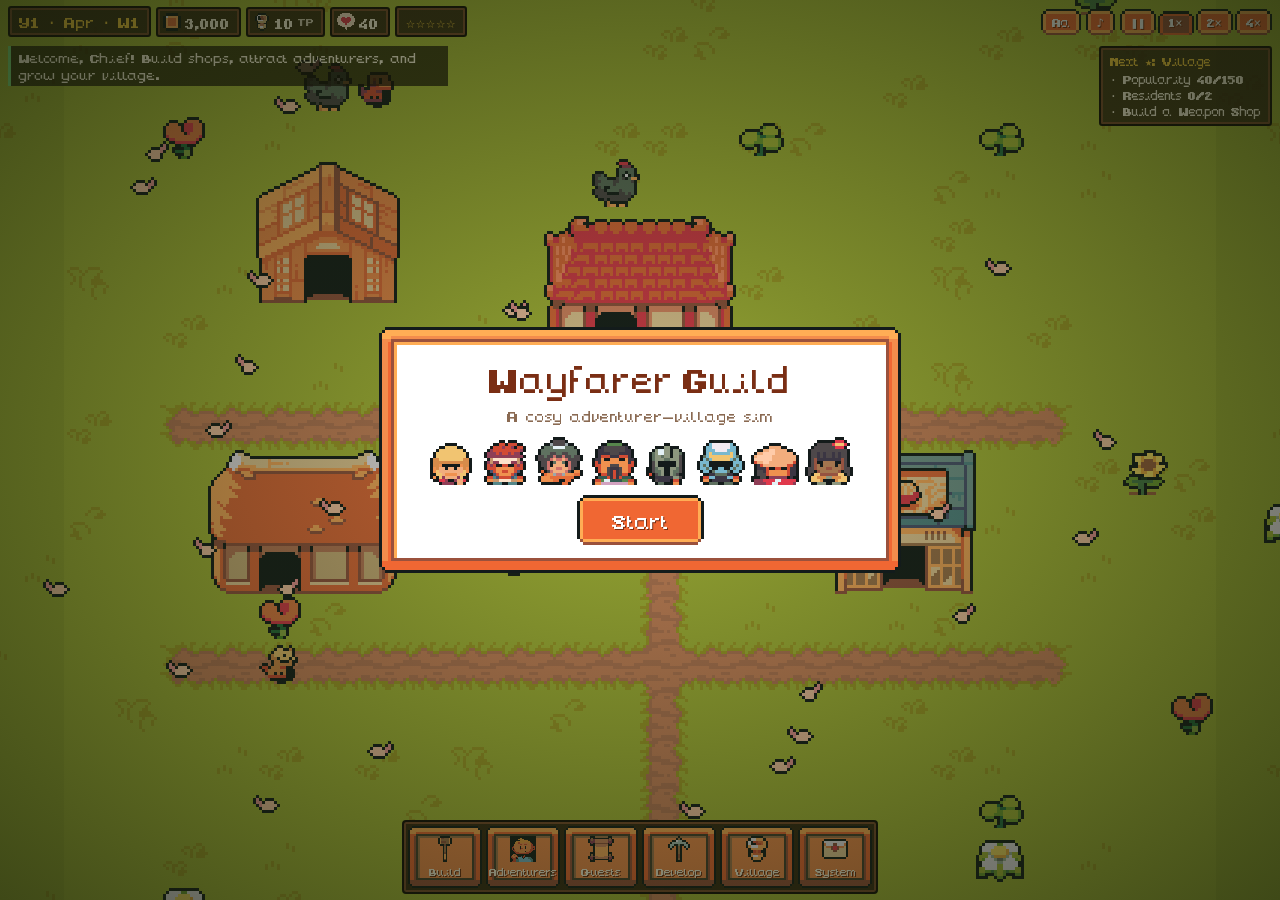
==== v2/index.html @ a8964cb6 "feat(v2): Wayfarer Guild v2 game (bundled)" ====
<!doctype html>
<html lang="en">
<head>
<meta charset="utf-8">
<meta name="viewport" content="width=device-width, initial-scale=1, maximum-scale=1, user-scalable=no, viewport-fit=cover">
<meta name="mobile-web-app-capable" content="yes">
<meta name="apple-mobile-web-app-capable" content="yes">
<meta name="theme-color" content="#2b1a10">
<title>Wayfarer Guild</title>
<link rel="icon" href="assets/items/GoldCup.png">
<link rel="stylesheet" href="css/style.css">
</head>
<body>
<div id="app">
  <canvas id="view"></canvas>

  <header id="topbar">
    <div class="tb-left">
      <div class="chip date" id="tb-date">Y1 · Apr · W1</div>
      <div class="chip" title="Gold"><img src="assets/items/GoldCoin.png" class="px ic"><span id="tb-gold">0</span></div>
      <div class="chip" title="Town Points (earned monthly from monster kills)"><img src="assets/items/SilverCup.png" class="px ic"><span id="tb-tp">0</span><small>TP</small></div>
      <div class="chip" title="Popularity"><img src="assets/ui/emote/emote27.png" class="px ic"><span id="tb-pop">0</span></div>
      <div class="chip stars" id="tb-stars" title="Village rank">☆☆☆☆☆</div>
    </div>
    <div class="tb-right">
      <button class="btn sm" id="btn-names" title="Show names">Aa</button>
      <button class="btn sm" id="btn-sound" title="Sound">♪</button>
      <div class="speed" id="speed">
        <button class="btn sm" data-speed="0">❚❚</button>
        <button class="btn sm on" data-speed="1">1×</button>
        <button class="btn sm" data-speed="2">2×</button>
        <button class="btn sm" data-speed="4">4×</button>
      </div>
    </div>
  </header>

  <div id="ticker"></div>
  <div id="inspector" class="win hidden"></div>
  <div id="goals" title="Goals for the next village star"></div>
  <div id="buildbar" class="hidden"></div>

  <nav id="menu">
    <button class="mbtn" data-panel="build"><img class="px" src="assets/items/w_Hammer.png"><span>Build</span></button>
    <button class="mbtn" data-panel="people"><img class="px" src="assets/chars/Villager.face.png"><span>Adventurers</span></button>
    <button class="mbtn" data-panel="quests"><img class="px" src="assets/items/ScrollEmpty.png"><span>Quests</span></button>
    <button class="mbtn" data-panel="develop"><img class="px" src="assets/items/w_Pickaxe.png"><span>Develop</span></button>
    <button class="mbtn" data-panel="village"><img class="px" src="assets/items/GoldCup.png"><span>Village</span></button>
    <button class="mbtn" data-panel="system"><img class="px" src="assets/items/Letter.png"><span>System</span></button>
  </nav>

  <section id="panel" class="win hidden">
    <div class="panel-head"><h2 id="panel-title"></h2><button class="btn sm close" id="panel-close">✕</button></div>
    <div id="panel-body"></div>
  </section>

  <div id="fanfare" class="hidden"><div class="ff-inner"><div class="ff-title"></div><div class="ff-sub"></div></div></div>
  <div id="toast"></div>
  <div id="ask" class="hidden"><div class="win ask-box"><p class="ask-text"></p><div class="row"><button class="btn ask-ok">OK</button><button class="btn ask-no">Cancel</button></div></div></div>

  <div id="loading"><div class="load-box win"><h1>Wayfarer Guild</h1><p>A cosy adventurer-village sim</p><div class="bar"><i id="load-bar"></i></div><button class="btn big hidden" id="start-btn">Start</button></div></div>
</div>
<script src="game.js"></script>
</body>
</html>
---- v2/css/style.css ----
@font-face { font-family: "PixelFont"; src: url("../assets/ui/NormalFont.ttf") format("truetype"); font-display: block; }

:root {
  --ink: #2b1a10; --paper: #fff4df; --wood: #f06733; --wood-l: #ffad55; --wood-d: #9b4f3a;
  --good: #3f9e4d; --bad: #c8412e; --gold: #ffcf3f; --muted: #8a6a52;
  --ui: 2; /* 9-slice pixel multiplier */
}
* { box-sizing: border-box; -webkit-tap-highlight-color: transparent; }
html, body { margin: 0; height: 100%; background: #1d140d; overflow: hidden; overscroll-behavior: none; }
body { word-spacing: 0.35em; font-family: "PixelFont", ui-monospace, monospace; color: var(--ink); font-size: 15px; -webkit-font-smoothing: none; user-select: none; -webkit-user-select: none; }
.px { image-rendering: pixelated; image-rendering: crisp-edges; }
#app { position: fixed; inset: 0; }
#view { position: absolute; inset: 0; width: 100%; height: 100%; display: block; touch-action: none; cursor: grab; }
#view.building { cursor: crosshair; }
.hidden { display: none !important; }

/* ---------- 9-slice windows (Ninja Adventure ThemeWood) ---------- */
.win {
  border-style: solid; border-width: 18px;
  border-image: url("../assets/ui/ThemeWood/nine_path_panel_3.png") 6 fill / 18px / 0 stretch;
  image-rendering: pixelated; color: var(--ink);
}
.btn {
  font-family: inherit; font-size: 14px; color: #fff; cursor: pointer; padding: 3px 10px; min-height: 30px;
  border-style: solid; border-width: 9px 9px; border-image: url("../assets/ui/ThemeWood/button_normal.png") 3 fill / 9px / 0 stretch;
  background: none; image-rendering: pixelated; text-shadow: 1px 1px 0 #7a2e14; line-height: 1; white-space: nowrap;
}
.btn:hover { border-image-source: url("../assets/ui/ThemeWood/button_hover.png"); }
.btn:active, .btn.on { border-image-source: url("../assets/ui/ThemeWood/button_pressed.png"); }
.btn:disabled, .btn.off { border-image-source: url("../assets/ui/ThemeWood/button_disabled.png"); color: #d9c9b5; text-shadow: none; cursor: default; }
.btn.sm { font-size: 12px; padding: 0 4px; min-height: 26px; border-width: 7px; border-image-width: 7px; }
.btn.big { font-size: 20px; padding: 6px 26px; }

/* ---------- top bar ---------- */
#topbar {
  position: absolute; top: 0; left: 0; right: 0; display: flex; justify-content: space-between; align-items: center; gap: 6px;
  padding: calc(env(safe-area-inset-top) + 6px) 8px 6px; pointer-events: none;
}
#topbar > * { pointer-events: auto; }
.tb-left, .tb-right { display: flex; gap: 5px; align-items: center; flex-wrap: wrap; }
.chip {
  display: flex; align-items: center; gap: 4px; background: rgba(43, 26, 16, 0.86); color: #fff4df; padding: 3px 9px 3px 5px;
  border: 2px solid #120b06; box-shadow: inset 0 0 0 2px #7a4a2c; border-radius: 3px; font-size: 15px; min-height: 28px;
}
.chip small { font-size: 10px; opacity: 0.8; }
.chip .ic { width: 18px; height: 18px; object-fit: contain; }
.chip.date { padding-left: 9px; color: var(--gold); }
.chip.stars { color: var(--gold); letter-spacing: 1px; padding-left: 9px; }
.speed { display: flex; gap: 2px; }

/* ---------- goals HUD ---------- */
#goals { position: absolute; right: 8px; top: calc(env(safe-area-inset-top) + 46px); background: rgba(43,26,16,0.82); color: #fff4df; border: 2px solid #120b06;
  box-shadow: inset 0 0 0 2px #7a4a2c; border-radius: 3px; padding: 5px 9px; font-size: 12px; cursor: pointer; max-width: 240px; }
#goals .gt { color: var(--gold); margin-bottom: 2px; }
#goals .ok { color: #8fe08f; } #goals .no { color: #fff4df; }
#inspector:not(.hidden) ~ #goals { display: none; }

/* ---------- ticker ---------- */
#ticker { position: absolute; left: 8px; top: calc(env(safe-area-inset-top) + 46px); max-width: min(440px, 70vw); pointer-events: none; display: flex; flex-direction: column; gap: 3px; }
#ticker div { background: rgba(20, 12, 6, 0.72); color: #fff4df; font-size: 13px; padding: 3px 8px; border-left: 3px solid var(--wood-l); animation: tick-in .3s ease-out; transition: opacity 1s; }
#ticker div.good { border-color: #7fe07f; } #ticker div.bad { border-color: #ff6b5a; } #ticker div.title { border-color: var(--gold); color: #ffe9a8; }
#ticker div.coin { border-color: var(--gold); } #ticker div.warn { border-color: #ff9f1c; }
@keyframes tick-in { from { transform: translateX(-20px); opacity: 0; } }

/* ---------- bottom menu (Kairosoft-style big icon buttons) ---------- */
#menu {
  position: absolute; left: 50%; transform: translateX(-50%); bottom: calc(env(safe-area-inset-bottom) + 6px);
  display: flex; gap: 4px; padding: 4px;
  background: rgba(43, 26, 16, 0.9); border: 2px solid #120b06; box-shadow: inset 0 0 0 2px #7a4a2c; border-radius: 4px;
}
.mbtn {
  width: 74px; height: 62px; display: flex; flex-direction: column; align-items: center; justify-content: center; gap: 2px;
  font-family: inherit; font-size: 11px; color: #fff4df; cursor: pointer; background: none;
  border-style: solid; border-width: 12px; border-image: url("../assets/ui/ThemeWood/nine_path_panel.png") 6 fill / 12px / 0 stretch; image-rendering: pixelated;
  padding: 0; text-shadow: 1px 1px 0 #6a2a10;
}
.mbtn img { width: 26px; height: 26px; object-fit: contain; margin-top: -6px; }
.mbtn span { margin-bottom: -6px; white-space: nowrap; }
.mbtn:hover, .mbtn.on { border-image-source: url("../assets/ui/ThemeWood/nine_path_panel_2.png"); }
.mbtn .badge { position: absolute; }

/* ---------- panel ---------- */
#panel {
  position: absolute; left: 50%; transform: translateX(-50%); bottom: calc(env(safe-area-inset-bottom) + 84px);
  width: min(760px, calc(100vw - 16px)); max-height: calc(100vh - 150px); display: flex; flex-direction: column;
}
.panel-head { display: flex; justify-content: space-between; align-items: center; margin: -6px -4px 6px; }
.panel-head h2 { margin: 0; font-size: 20px; font-weight: normal; color: #7a2e14; }
#panel-body { overflow-y: auto; overflow-x: hidden; min-height: 60px; padding-right: 4px; -webkit-overflow-scrolling: touch; }
.tabs { display: flex; gap: 4px; flex-wrap: wrap; margin-bottom: 8px; }
.tabs .btn { font-size: 12px; }

.grid { display: grid; grid-template-columns: repeat(auto-fill, minmax(150px, 1fr)); gap: 6px; }
#panel.jobs .grid { grid-template-columns: repeat(auto-fill, minmax(220px, 1fr)); }
.card {
  background: #ffe7c4; border: 2px solid #c98a5a; border-radius: 3px; padding: 6px; display: flex; gap: 6px; align-items: center; cursor: pointer; position: relative;
}
.card:hover { background: #fff0d8; border-color: var(--wood); }
.card.sel { border-color: #e04a1a; box-shadow: 0 0 0 2px #ffcf3f; }
.card.locked { opacity: 0.55; cursor: default; }
.card .thumb { flex: 0 0 auto; width: 52px; height: 44px; display: flex; align-items: center; justify-content: center; }
.card .thumb canvas, .card .thumb img { max-width: 52px; max-height: 44px; }
.card .meta { min-width: 0; flex: 1; }
.card .name { font-size: 14px; color: #5a220c; white-space: nowrap; overflow: hidden; text-overflow: ellipsis; }
.card .sub { font-size: 11px; color: var(--muted); }
.card .cost { font-size: 12px; color: #8a5a00; }
.card .cost.no { color: var(--bad); }
.tag { display: inline-block; font-size: 10px; padding: 0 4px; border-radius: 2px; background: #c98a5a; color: #fff; margin-right: 2px; }
.tag.res { background: var(--good); } .tag.vis { background: #6c7ad0; } .tag.ko { background: var(--bad); } .tag.gold { background: #c99a1a; }

.row { display: flex; gap: 8px; align-items: center; flex-wrap: wrap; }
.spread { justify-content: space-between; }
.muted { color: var(--muted); font-size: 12px; }
.bar { height: 8px; background: #6b3c22; border: 1px solid #2b1a10; border-radius: 2px; overflow: hidden; min-width: 60px; }
.bar i { display: block; height: 100%; background: linear-gradient(#9cf07c, #4bb04b); }
.bar.hp i { background: linear-gradient(#ff8a7a, #d8402a); }
.bar.sat i { background: linear-gradient(#ffe07a, #e0a020); }
.bar.xp i { background: linear-gradient(#9ad0ff, #3f7fd0); }
.stats { display: grid; grid-template-columns: repeat(4, 1fr); gap: 4px; margin: 6px 0; }
.stats div { background: #ffe7c4; border: 1px solid #c98a5a; padding: 2px 5px; font-size: 12px; }
.stats b { color: #5a220c; font-weight: normal; }
table.t { width: 100%; border-collapse: collapse; font-size: 13px; }
table.t td { padding: 3px 4px; border-bottom: 1px dashed #d8b08a; }
.check { color: var(--good); } .cross { color: var(--bad); }
.section { margin: 10px 0 4px; color: #7a2e14; font-size: 15px; border-bottom: 2px solid #e8c49a; }

/* ---------- inspector (tap an adventurer/building) ---------- */
#inspector {
  position: absolute; right: 8px; top: calc(env(safe-area-inset-top) + 48px); width: min(330px, calc(100vw - 16px));
  max-height: calc(100vh - 160px); overflow-y: auto;
}
#inspector .head { display: flex; gap: 8px; align-items: center; }
#inspector .face { width: 57px; height: 57px; border: 2px solid #5a3a1e; background: #d9a36a; }
#inspector h3 { margin: 0; font-size: 17px; font-weight: normal; color: #5a220c; }
#inspector .close { position: absolute; right: 6px; top: 4px; }

#buildbar {
  position: absolute; left: 50%; transform: translateX(-50%); bottom: calc(env(safe-area-inset-bottom) + 84px);
  display: flex; gap: 6px; align-items: center; background: rgba(43, 26, 16, 0.92); color: #fff4df; padding: 6px 10px; border: 2px solid #120b06; border-radius: 4px; font-size: 14px;
}

/* ---------- fanfare ---------- */
#fanfare { position: absolute; inset: 0; display: flex; align-items: center; justify-content: center; pointer-events: none; }
.ff-inner {
  background: linear-gradient(#ffcf3f, #f08a24); border: 3px solid #2b1a10; box-shadow: 0 0 0 3px #fff4df, 0 8px 0 rgba(0,0,0,0.35);
  padding: 14px 34px; text-align: center; animation: ff-pop .5s cubic-bezier(.2,1.6,.4,1);
}
.ff-title { font-size: 28px; color: #fff; text-shadow: 2px 2px 0 #7a2e14, -1px -1px 0 #7a2e14; }
.ff-sub { font-size: 15px; color: #4a1a06; margin-top: 4px; }
@keyframes ff-pop { from { transform: scale(0.3) rotate(-4deg); opacity: 0; } }

#toast { position: absolute; left: 50%; top: calc(env(safe-area-inset-top) + 48px); transform: translateX(-50%); pointer-events: none; display: flex; flex-direction: column; align-items: center; }
#toast div { background: rgba(20,12,6,0.9); color: #fff; padding: 4px 12px; border: 2px solid var(--wood-l); margin-bottom: 4px; animation: tick-in .2s; font-size: 13px; }

/* ---------- confirm ---------- */
#ask { position: absolute; inset: 0; display: flex; align-items: center; justify-content: center; background: rgba(10,6,2,0.45); z-index: 8; }
.ask-box { max-width: min(380px, calc(100vw - 32px)); text-align: center; }
.ask-box p { margin: 0 0 10px; font-size: 16px; }
.ask-box .row { justify-content: center; }

/* ---------- loading ---------- */
#loading { position: absolute; inset: 0; display: flex; align-items: center; justify-content: center; background: radial-gradient(#4b7a32, #1d2a12); z-index: 10; transition: background .8s; }
#loading.ready { background: radial-gradient(rgba(40,60,20,0.15), rgba(20,28,10,0.7)); }
.load-box .cast { display: flex; justify-content: center; gap: 6px; margin: 4px 0 10px; }
.load-box { text-align: center; padding: 10px 30px; min-width: 300px; }
.load-box h1 { margin: 0; font-size: 34px; font-weight: normal; color: #7a2e14; }
.load-box p { margin: 4px 0 12px; color: var(--muted); }
.load-box .bar { height: 12px; margin-bottom: 12px; }

@media (max-width: 640px) {
  .mbtn { width: 54px; height: 54px; font-size: 9px; }
  .mbtn img { width: 22px; height: 22px; }
  .chip { font-size: 12px; min-height: 24px; padding: 2px 6px 2px 3px; }
  .chip .ic { width: 14px; height: 14px; }
  #panel { bottom: calc(env(safe-area-inset-bottom) + 72px); max-height: calc(100vh - 130px); }
  .stats { grid-template-columns: repeat(2, 1fr); }
  #ticker { top: calc(env(safe-area-inset-top) + 76px); max-width: 78vw; }
  #goals { display: none; }
  #ticker div { font-size: 11px; padding: 2px 6px; }
  #ticker div:nth-last-child(n+3) { display: none; }
  .ff-inner { padding: 10px 16px; max-width: 92vw; } .ff-title { font-size: 20px; }
  #inspector { top: auto; bottom: calc(env(safe-area-inset-bottom) + 70px); max-height: 55vh; }
}
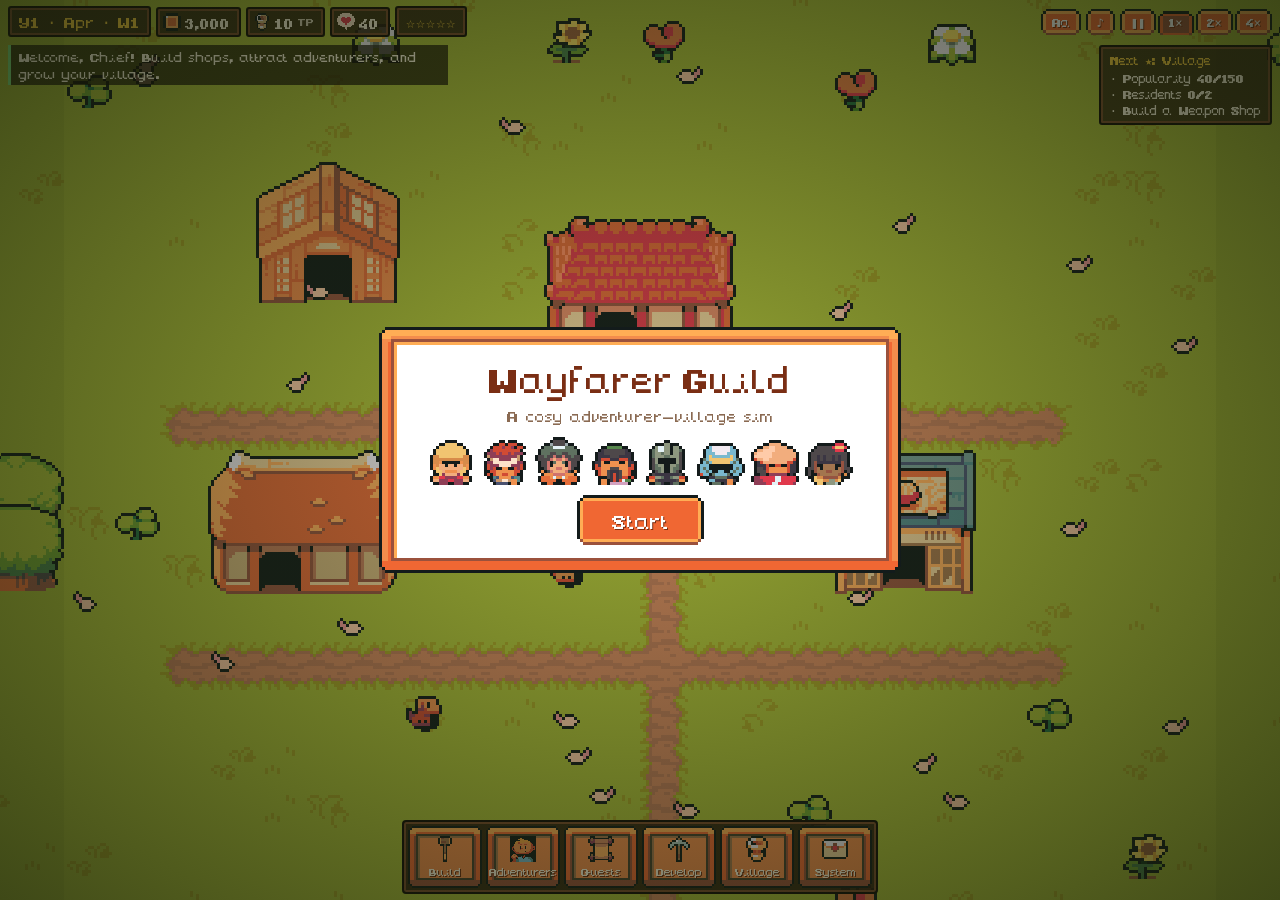
==== commit ba632f9e: "feat(v2): weekly happenings, village charters, world codes (bundle + agent guide)" ====
--- a/v2/index.html
+++ b/v2/index.html
@@ -21,6 +21,7 @@
       <div class="chip" title="Town Points (earned monthly from monster kills)"><img src="assets/items/SilverCup.png" class="px ic"><span id="tb-tp">0</span><small>TP</small></div>
       <div class="chip" title="Popularity"><img src="assets/ui/emote/emote27.png" class="px ic"><span id="tb-pop">0</span></div>
       <div class="chip stars" id="tb-stars" title="Village rank">☆☆☆☆☆</div>
+      <div class="tb-happen" id="tb-happen" title="This week's happenings"></div>
     </div>
     <div class="tb-right">
       <button class="btn sm" id="btn-names" title="Show names">Aa</button>
@@ -55,6 +56,7 @@
 
   <div id="fanfare" class="hidden"><div class="ff-inner"><div class="ff-title"></div><div class="ff-sub"></div></div></div>
   <div id="toast"></div>
+  <div id="charter" class="hidden"></div>
   <div id="ask" class="hidden"><div class="win ask-box"><p class="ask-text"></p><div class="row"><button class="btn ask-ok">OK</button><button class="btn ask-no">Cancel</button></div></div></div>
 
   <div id="loading"><div class="load-box win"><h1>Wayfarer Guild</h1><p>A cosy adventurer-village sim</p><div class="bar"><i id="load-bar"></i></div><button class="btn big hidden" id="start-btn">Start</button></div></div>
--- a/v2/css/style.css
+++ b/v2/css/style.css
@@ -9,6 +9,7 @@
 html, body { margin: 0; height: 100%; background: #1d140d; overflow: hidden; overscroll-behavior: none; }
 body { word-spacing: 0.35em; font-family: "PixelFont", ui-monospace, monospace; color: var(--ink); font-size: 15px; -webkit-font-smoothing: none; user-select: none; -webkit-user-select: none; }
 .px { image-rendering: pixelated; image-rendering: crisp-edges; }
+button, input { word-spacing: inherit; }   /* UA styles reset it; the pixel font needs it for visible spaces */
 #app { position: fixed; inset: 0; }
 #view { position: absolute; inset: 0; width: 100%; height: 100%; display: block; touch-action: none; cursor: grab; }
 #view.building { cursor: crosshair; }
@@ -47,6 +48,11 @@
 .chip.date { padding-left: 9px; color: var(--gold); }
 .chip.stars { color: var(--gold); letter-spacing: 1px; padding-left: 9px; }
 .speed { display: flex; gap: 2px; }
+.tb-happen { display: flex; gap: 5px; flex-wrap: wrap; cursor: pointer; }
+.chip.happen { font-size: 13px; gap: 5px; }
+.chip.happen canvas { width: 16px; height: 16px; object-fit: contain; }
+.chip.happen.bad { box-shadow: inset 0 0 0 2px #ff5a3a; animation: raid-pulse .8s ease-in-out infinite alternate; }
+@keyframes raid-pulse { to { background: rgba(120, 24, 12, 0.9); } }
 
 /* ---------- goals HUD ---------- */
 #goals { position: absolute; right: 8px; top: calc(env(safe-area-inset-top) + 46px); background: rgba(43,26,16,0.82); color: #fff4df; border: 2px solid #120b06;
@@ -158,6 +164,18 @@
 .ask-box p { margin: 0 0 10px; font-size: 16px; }
 .ask-box .row { justify-content: center; }
 
+/* ---------- new-game charter picker ---------- */
+#charter { position: absolute; inset: 0; display: flex; align-items: center; justify-content: center; background: rgba(10,6,2,0.55); z-index: 9; }
+.charter-box { width: min(560px, calc(100vw - 24px)); max-height: calc(100vh - 40px); overflow-y: auto; }
+.charter-box h2 { margin: 0 0 2px; font-size: 22px; font-weight: normal; color: #7a2e14; }
+.charters { display: flex; flex-direction: column; gap: 6px; margin-top: 6px; }
+.card.charter { cursor: pointer; }
+.card.charter .name { font-size: 16px; }
+.card.charter .sub { font-size: 12px; white-space: normal; }
+.card .sub.check { color: var(--good); } .card .sub.cross { color: var(--bad); }
+.code { color: #7a2e14; letter-spacing: 1px; }
+.seed-in { font-family: inherit; font-size: 14px; width: 92px; padding: 3px 6px; border: 2px solid #9b4f3a; background: #fff8ea; color: var(--ink); text-transform: uppercase; user-select: text; -webkit-user-select: text; }
+
 /* ---------- loading ---------- */
 #loading { position: absolute; inset: 0; display: flex; align-items: center; justify-content: center; background: radial-gradient(#4b7a32, #1d2a12); z-index: 10; transition: background .8s; }
 #loading.ready { background: radial-gradient(rgba(40,60,20,0.15), rgba(20,28,10,0.7)); }
@@ -172,6 +190,7 @@
   .mbtn img { width: 22px; height: 22px; }
   .chip { font-size: 12px; min-height: 24px; padding: 2px 6px 2px 3px; }
   .chip .ic { width: 14px; height: 14px; }
+  .chip.happen { padding: 2px 4px; } .chip.happen .hl, .chip.happen small { display: none; }   /* icons only on phones */
   #panel { bottom: calc(env(safe-area-inset-bottom) + 72px); max-height: calc(100vh - 130px); }
   .stats { grid-template-columns: repeat(2, 1fr); }
   #ticker { top: calc(env(safe-area-inset-top) + 76px); max-width: 78vw; }
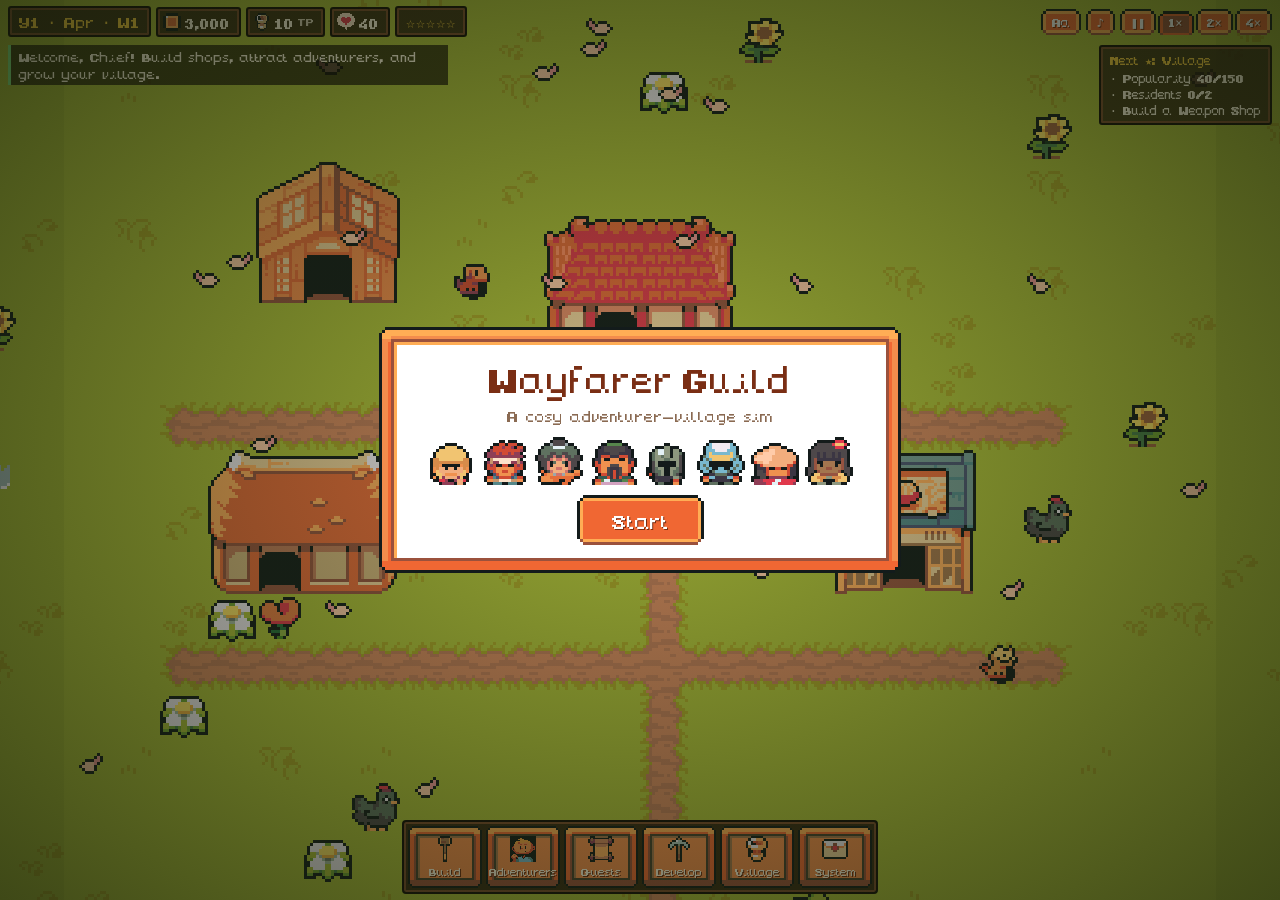
==== commit c0d90a4b: "feat(v2): switch Pages to the ES modules (Mode A); docs + root pointers" ====
--- a/v2/index.html
+++ b/v2/index.html
@@ -61,6 +61,6 @@
 
   <div id="loading"><div class="load-box win"><h1>Wayfarer Guild</h1><p>A cosy adventurer-village sim</p><div class="bar"><i id="load-bar"></i></div><button class="btn big hidden" id="start-btn">Start</button></div></div>
 </div>
-<script src="game.js"></script>
+<script type="module" src="js/main.js"></script>
 </body>
 </html>
